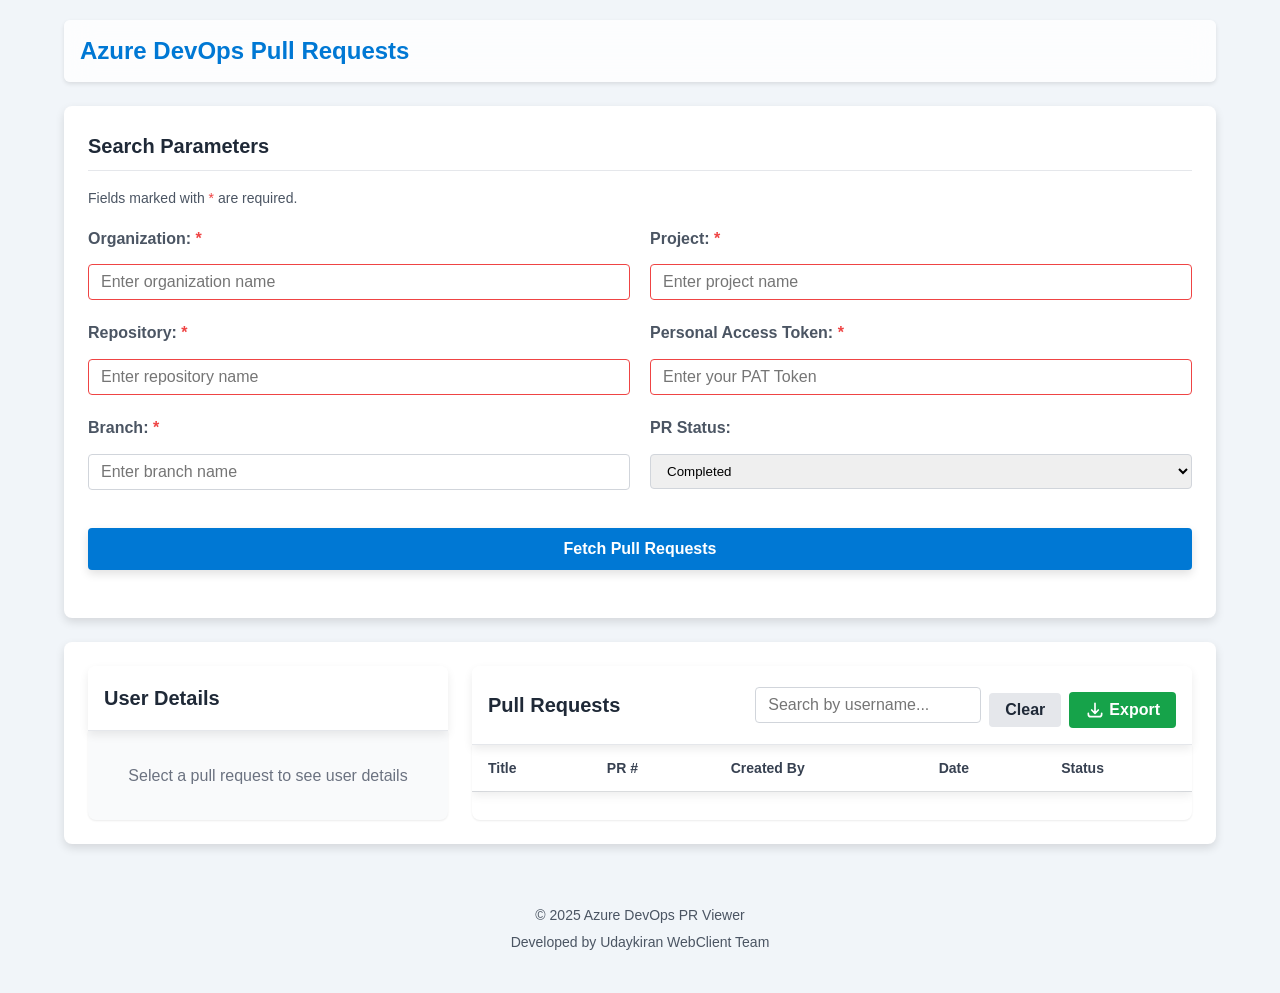
==== Azure Automation Tool/index.html @ d21c28d7 "Security and usability updates" ====
<!doctype html>
<html lang="en">
  <head>
    <meta charset="UTF-8" />
    <meta name="viewport" content="width=device-width, initial-scale=1.0" />
    <title>Azure DevOps Pull Requests</title>
    <link rel="stylesheet" href="styles.css" />
    <style>
      .glass-effect {
        backdrop-filter: blur(14px);
        background: rgba(255, 255, 255, 0.8);
      }

      .panel-height {
        height: calc(100vh - 200px);
        min-height: 400px;
      }

      .header-blur {
        backdrop-filter: blur(14px);
        background: rgba(255, 255, 255, 0.9);
        box-shadow: 0 4px 10px rgba(0, 0, 0, 0.08);
      }
    </style>
  </head>
  <body class="bg-slate-100 p-5 font-sans text-gray-800">
    <!-- Main container -->
    <div class="max-w-6xl mx-auto">
      <!-- Sticky header -->
      <header class="sticky top-0 z-50 glass-effect rounded-md px-4 py-3 mb-6 shadow-md transition-all">
        <h1 class="text-2xl font-bold text-azure-blue">Azure DevOps Pull Requests</h1>
      </header>

      <!-- Form section - First div for user inputs -->
      <div id="form-section" class="bg-white rounded-lg shadow-md p-6 mb-6">
        <h2 class="text-xl font-bold text-gray-800 mb-4 border-b border-gray-200 pb-2">Search Parameters</h2>
        <p class="text-sm text-gray-600 mb-4">Fields marked with <span class="text-red-500">*</span> are required.</p>

        <div id="input-section" class="grid grid-cols-1 md:grid-cols-2 gap-5 mb-6">
          <div class="space-y-2">
            <label for="organization" class="block font-semibold text-gray-600"
              >Organization: <span class="text-red-500">*</span></label
            >
            <input
              type="text"
              id="organization"
              placeholder="Enter organization name"
              class="w-full px-3 py-2 border border-gray-300 rounded focus:outline-none focus:ring-2 focus:ring-azure-blue"
            />
          </div>
          <div class="space-y-2">
            <label for="project" class="block font-semibold text-gray-600"
              >Project: <span class="text-red-500">*</span></label
            >
            <input
              type="text"
              id="project"
              placeholder="Enter project name"
              class="w-full px-3 py-2 border border-gray-300 rounded focus:outline-none focus:ring-2 focus:ring-azure-blue"
            />
          </div>
          <div class="space-y-2">
            <label for="repository" class="block font-semibold text-gray-600"
              >Repository: <span class="text-red-500">*</span></label
            >
            <input
              type="text"
              id="repository"
              placeholder="Enter repository name"
              class="w-full px-3 py-2 border border-gray-300 rounded focus:outline-none focus:ring-2 focus:ring-azure-blue"
            />
          </div>
          <div class="space-y-2">
            <label for="pat" class="block font-semibold text-gray-600"
              >Personal Access Token: <span class="text-red-500">*</span></label
            >
            <input
              type="password"
              id="pat"
              placeholder="Enter your PAT Token"
              class="w-full px-3 py-2 border border-gray-300 rounded focus:outline-none focus:ring-2 focus:ring-azure-blue"
            />
          </div>
          <div class="space-y-2">
            <label for="branch" class="block font-semibold text-gray-600"
              >Branch: <span class="text-red-500">*</span></label
            >
            <input
              type="text"
              id="branch"
              placeholder="Enter branch name"
              class="w-full px-3 py-2 border border-gray-300 rounded focus:outline-none focus:ring-2 focus:ring-azure-blue"
            />
          </div>
          <div class="space-y-2">
            <label for="status" class="block font-semibold text-gray-600">PR Status:</label>
            <select
              id="status"
              class="w-full px-3 py-2 border border-gray-300 rounded focus:outline-none focus:ring-2 focus:ring-azure-blue"
            >
              <option value="all">All</option>
              <option value="active">Active</option>
              <option value="completed" selected>Completed</option>
              <option value="abandoned">Abandoned</option>
            </select>
          </div>
          <div class="col-span-1 md:col-span-2 mt-2">
            <button
              id="fetchButton"
              class="bg-azure-blue hover:bg-azure-blue-dark text-white font-bold py-3 px-5 rounded transition-colors duration-300 w-full shadow-md"
            >
              Fetch Pull Requests
            </button>
          </div>
        </div>

        <div class="flex justify-center my-6" id="loadingSpinner" style="display: none">
          <div class="w-10 h-10 border-4 border-gray-300 border-t-azure-blue rounded-full animate-spin"></div>
        </div>

        <div
          id="errorMessage"
          class="bg-red-50 text-red-700 p-4 rounded border border-red-300 mb-6"
          style="display: none"
        ></div>
      </div>

      <!-- Results section - Second div for results (will become sticky) -->
      <div id="results-section" class="transition-all duration-300">
        <!-- Results container with flex layout -->
        <div id="results-container" class="bg-white rounded-lg shadow-md p-6 flex flex-col md:flex-row gap-6">
          <!-- Left side - User Details Panel -->
          <div id="sticky-user-panel" class="w-full md:w-1/3 flex flex-col">
            <div
              id="user-details-header"
              class="header-blur p-4 rounded-t-lg border-b border-gray-200 sticky top-20 z-30"
            >
              <h2 class="text-xl font-bold text-gray-800">User Details</h2>
            </div>
            <div class="bg-gray-50 rounded-b-lg shadow-sm flex-grow overflow-hidden flex flex-col">
              <div id="userDetailsPanel" class="space-y-4 overflow-y-auto p-4 flex-grow">
                <!-- User details will be populated here -->
                <p class="text-gray-500 text-center py-4">Select a pull request to see user details</p>
              </div>
            </div>
          </div>

          <!-- Right side - Pull Requests Table -->
          <div id="sticky-table-panel" class="w-full md:w-2/3 flex flex-col">
            <div id="pr-table-header" class="header-blur rounded-t-lg p-4 border-b border-gray-200 sticky top-20 z-30">
              <div class="flex flex-col md:flex-row md:justify-between md:items-center gap-3">
                <div class="flex justify-between items-center">
                  <h2 class="text-xl font-bold text-gray-800">Pull Requests</h2>
                  <button
                    id="exportButton"
                    class="md:hidden flex items-center gap-1 bg-green-600 hover:bg-green-700 text-white px-3 py-1.5 rounded text-sm transition-colors duration-200"
                  >
                    <svg
                      xmlns="http://www.w3.org/2000/svg"
                      class="h-4 w-4"
                      fill="none"
                      viewBox="0 0 24 24"
                      stroke="currentColor"
                    >
                      <path
                        stroke-linecap="round"
                        stroke-linejoin="round"
                        stroke-width="2"
                        d="M4 16v1a3 3 0 003 3h10a3 3 0 003-3v-1m-4-4l-4 4m0 0l-4-4m4 4V4"
                      />
                    </svg>
                    Export
                  </button>
                </div>
                <div class="flex justify-between items-center gap-2">
                  <input
                    type="text"
                    id="userSearchBox"
                    placeholder="Search by username..."
                    class="px-3 py-2 border border-gray-300 rounded focus:outline-none focus:ring-2 focus:ring-azure-blue"
                  />
                  <button
                    id="clearSearchBtn"
                    class="bg-gray-200 hover:bg-gray-300 text-gray-800 px-4 py-2 rounded transition-colors duration-200"
                  >
                    Clear
                  </button>
                  <button
                    id="exportButtonDesktop"
                    class="hidden md:flex items-center gap-1 bg-green-600 hover:bg-green-700 text-white px-4 py-2 rounded transition-colors duration-200"
                  >
                    <svg
                      xmlns="http://www.w3.org/2000/svg"
                      class="h-5 w-5"
                      fill="none"
                      viewBox="0 0 24 24"
                      stroke="currentColor"
                    >
                      <path
                        stroke-linecap="round"
                        stroke-linejoin="round"
                        stroke-width="2"
                        d="M4 16v1a3 3 0 003 3h10a3 3 0 003-3v-1m-4-4l-4 4m0 0l-4-4m4 4V4"
                      />
                    </svg>
                    Export
                  </button>
                </div>
              </div>
            </div>

            <!-- Table Content with scrollbar -->
            <div class="bg-white rounded-b-lg shadow-sm flex-grow overflow-hidden">
              <div class="overflow-x-auto h-full">
                <div class="overflow-y-auto h-full" style="max-height: calc(100vh - 220px)">
                  <table class="min-w-full bg-white border-collapse">
                    <thead class="header-blur sticky top-0 z-20">
                      <tr>
                        <th class="px-4 py-3 border-b text-left text-sm font-semibold text-gray-700">Title</th>
                        <th class="px-4 py-3 border-b text-left text-sm font-semibold text-gray-700">PR #</th>
                        <th class="px-4 py-3 border-b text-left text-sm font-semibold text-gray-700">Created By</th>
                        <th class="px-4 py-3 border-b text-left text-sm font-semibold text-gray-700">Date</th>
                        <th class="px-4 py-3 border-b text-left text-sm font-semibold text-gray-700">Status</th>
                      </tr>
                    </thead>
                    <tbody id="pullRequests">
                      <!-- Pull requests will be displayed here -->
                    </tbody>
                  </table>
                </div>
              </div>
            </div>
          </div>
        </div>
      </div>
    </div>

    <footer class="text-center mt-10 text-sm text-gray-600">
      <p>&copy; 2025 Azure DevOps PR Viewer</p>
      <p class="mt-1">Developed by Udaykiran WebClient Team</p>
    </footer>

    <script src="script.js"></script>
  </body>
</html>
---- Azure Automation Tool/styles.css ----
* {
  box-sizing: border-box;
  margin: 0;
  padding: 0;
}

body {
  font-family: Arial, sans-serif;
  line-height: 1.6;
  color: #333;
  background-color: #f5f7fa;
  padding: 20px;
}

.container {
  max-width: 1000px;
  margin: 0 auto;
  background-color: white;
  border-radius: 8px;
  box-shadow: 0 2px 10px rgba(0, 0, 0, 0.1);
  padding: 20px;
}

header {
  position: sticky;
  top: 0;
  z-index: 1000;
  background: rgba(255, 255, 255, 0.7); /* Glass morphism effect */
  backdrop-filter: blur(10px); /* Blur effect */
  box-shadow: 0 2px 4px rgba(0, 0, 0, 0.1);
  transition:
    background 0.3s ease,
    box-shadow 0.3s ease;
}

header.scrolled {
  background: rgba(255, 255, 255, 0.9);
  box-shadow: 0 4px 6px rgba(0, 0, 0, 0.15);
}

header h1 {
  color: #0078d4;
}

.form-container {
  display: grid;
  grid-template-columns: repeat(auto-fit, minmax(250px, 1fr));
  gap: 15px;
  margin-bottom: 25px;
}

.form-group {
  margin-bottom: 15px;
}

label {
  display: block;
  margin-bottom: 5px;
  font-weight: bold;
  color: #555;
}

input {
  width: 100%;
  padding: 10px;
  border: 1px solid #ddd;
  border-radius: 4px;
  font-size: 16px;
}

button {
  background-color: #0078d4;
  color: white;
  border: none;
  padding: 12px 20px;
  border-radius: 4px;
  cursor: pointer;
  font-size: 16px;
  font-weight: bold;
  transition: background-color 0.3s;
  margin-top: 10px;
  grid-column: 1 / -1;
}

button:hover {
  background-color: #005a9e;
}

.loading-spinner {
  display: none;
  justify-content: center;
  margin: 20px 0;
}

.spinner {
  border: 4px solid rgba(0, 0, 0, 0.1);
  border-left-color: #0078d4;
  border-radius: 50%;
  width: 40px;
  height: 40px;
  animation: spin 1s linear infinite;
}

@keyframes spin {
  0% {
    transform: rotate(0deg);
  }
  100% {
    transform: rotate(360deg);
  }
}

.results-container {
  margin-top: 30px;
}

.results-container h2 {
  color: #333;
  margin-bottom: 15px;
  padding-bottom: 10px;
  border-bottom: 1px solid #eaeaea;
}

.pr-list {
  display: grid;
  gap: 20px;
}

.pr-card {
  border: 1px solid #eaeaea;
  border-radius: 8px;
  padding: 20px;
  background-color: #fff;
  box-shadow: 0 2px 5px rgba(0, 0, 0, 0.05);
  transition:
    transform 0.2s,
    box-shadow 0.2s;
  position: relative;
}

.pr-card:hover {
  transform: translateY(-3px);
  box-shadow: 0 4px 10px rgba(0, 0, 0, 0.1);
}

.pr-title {
  font-size: 18px;
  margin-bottom: 10px;
  color: #0078d4;
}

.pr-title a {
  text-decoration: none;
  color: inherit;
}

.pr-title a:hover {
  text-decoration: underline;
}

.pr-info {
  display: flex;
  flex-wrap: wrap;
  gap: 15px;
  margin-bottom: 15px;
  font-size: 14px;
}

.pr-info span {
  display: inline-flex;
  align-items: center;
  color: #666;
}

.pr-description {
  margin-bottom: 15px;
  color: #555;
}

.pr-status {
  display: inline-block;
  padding: 5px 10px;
  border-radius: 15px;
  font-weight: bold;
  font-size: 12px;
  text-transform: uppercase;
}

.status-active {
  background-color: #e6f7ff;
  color: #0070e0;
}

.status-completed {
  background-color: #e6ffed;
  color: #28a745;
}

.status-abandoned {
  background-color: #fff1f0;
  color: #dc3545;
}

.error-message {
  display: none;
  color: #dc3545;
  background-color: #fff1f0;
  padding: 15px;
  border-radius: 5px;
  margin-bottom: 20px;
  border: 1px solid #ffa39e;
}

footer {
  text-align: center;
  margin-top: 50px;
  padding: 20px;
  color: #666;
  font-size: 14px;
}

/* Local utility classes replacing removed Tailwind runtime */
:root {
  --azure-blue: #0078d4;
  --azure-blue-dark: #005a9e;
}

.font-sans {
  font-family: "Segoe UI", Tahoma, Geneva, Verdana, sans-serif;
}
.font-bold {
  font-weight: 700;
}
.font-semibold {
  font-weight: 600;
}
.text-xs {
  font-size: 0.75rem;
}
.text-sm {
  font-size: 0.875rem;
}
.text-lg {
  font-size: 1.125rem;
}
.text-xl {
  font-size: 1.25rem;
}
.text-2xl {
  font-size: 1.5rem;
}
.text-left {
  text-align: left;
}
.text-center {
  text-align: center;
}
.text-white {
  color: #fff;
}
.text-gray-500 {
  color: #6b7280;
}
.text-gray-600 {
  color: #4b5563;
}
.text-gray-700 {
  color: #374151;
}
.text-gray-800 {
  color: #1f2937;
}
.text-red-500 {
  color: #ef4444;
}
.text-red-700 {
  color: #b91c1c;
}
.text-green-700 {
  color: #15803d;
}
.text-blue-800 {
  color: #1e40af;
}
.text-green-800 {
  color: #166534;
}
.text-purple-800 {
  color: #6b21a8;
}
.text-azure-blue {
  color: var(--azure-blue);
}

.bg-white {
  background-color: #fff;
}
.bg-gray-50 {
  background-color: #f9fafb;
}
.bg-gray-100 {
  background-color: #f3f4f6;
}
.bg-gray-200 {
  background-color: #e5e7eb;
}
.bg-slate-100 {
  background-color: #f1f5f9;
}
.bg-blue-100 {
  background-color: #dbeafe;
}
.bg-green-100 {
  background-color: #dcfce7;
}
.bg-purple-100 {
  background-color: #f3e8ff;
}
.bg-red-50 {
  background-color: #fef2f2;
}
.bg-red-100 {
  background-color: #fee2e2;
}
.bg-green-600 {
  background-color: #16a34a;
}
.bg-azure-blue {
  background-color: var(--azure-blue);
}
.bg-azure-blue\/10 {
  background-color: rgba(0, 120, 212, 0.1);
}
.bg-opacity-95 {
  background-color: rgba(255, 255, 255, 0.95);
}

.border {
  border: 1px solid #d1d5db;
}
.border-2 {
  border-width: 2px;
  border-style: solid;
}
.border-4 {
  border-width: 4px;
  border-style: solid;
}
.border-b {
  border-bottom: 1px solid #d1d5db;
}
.border-l-4 {
  border-left: 4px solid;
}
.border-gray-200 {
  border-color: #e5e7eb;
}
.border-gray-300 {
  border-color: #d1d5db;
}
.border-red-300 {
  border-color: #fca5a5;
}
.border-red-500 {
  border-color: #ef4444;
}
.border-green-500 {
  border-color: #22c55e;
}
.border-t-azure-blue {
  border-top-color: var(--azure-blue);
}

.rounded {
  border-radius: 0.25rem;
}
.rounded-md {
  border-radius: 0.375rem;
}
.rounded-lg {
  border-radius: 0.5rem;
}
.rounded-full {
  border-radius: 9999px;
}
.rounded-t-lg {
  border-top-left-radius: 0.5rem;
  border-top-right-radius: 0.5rem;
}
.rounded-b-lg {
  border-bottom-left-radius: 0.5rem;
  border-bottom-right-radius: 0.5rem;
}

.p-3 {
  padding: 0.75rem;
}
.p-4 {
  padding: 1rem;
}
.p-5 {
  padding: 1.25rem;
}
.p-6 {
  padding: 1.5rem;
}
.px-2 {
  padding-left: 0.5rem;
  padding-right: 0.5rem;
}
.px-2\.5 {
  padding-left: 0.625rem;
  padding-right: 0.625rem;
}
.px-3 {
  padding-left: 0.75rem;
  padding-right: 0.75rem;
}
.px-4 {
  padding-left: 1rem;
  padding-right: 1rem;
}
.px-5 {
  padding-left: 1.25rem;
  padding-right: 1.25rem;
}
.py-0\.5 {
  padding-top: 0.125rem;
  padding-bottom: 0.125rem;
}
.py-1\.5 {
  padding-top: 0.375rem;
  padding-bottom: 0.375rem;
}
.py-2 {
  padding-top: 0.5rem;
  padding-bottom: 0.5rem;
}
.py-3 {
  padding-top: 0.75rem;
  padding-bottom: 0.75rem;
}
.py-4 {
  padding-top: 1rem;
  padding-bottom: 1rem;
}
.pb-2 {
  padding-bottom: 0.5rem;
}

.m-0 {
  margin: 0;
}
.mb-2 {
  margin-bottom: 0.5rem;
}
.mb-3 {
  margin-bottom: 0.75rem;
}
.mb-4 {
  margin-bottom: 1rem;
}
.mb-6 {
  margin-bottom: 1.5rem;
}
.ml-2 {
  margin-left: 0.5rem;
}
.ml-3 {
  margin-left: 0.75rem;
}
.mr-2 {
  margin-right: 0.5rem;
}
.mt-1 {
  margin-top: 0.25rem;
}
.mt-2 {
  margin-top: 0.5rem;
}
.mt-10 {
  margin-top: 2.5rem;
}
.mx-auto {
  margin-left: auto;
  margin-right: auto;
}
.my-6 {
  margin-top: 1.5rem;
  margin-bottom: 1.5rem;
}
.gap-1 {
  gap: 0.25rem;
}
.gap-2 {
  gap: 0.5rem;
}
.gap-3 {
  gap: 0.75rem;
}
.gap-5 {
  gap: 1.25rem;
}
.gap-6 {
  gap: 1.5rem;
}
.space-y-2 > * + * {
  margin-top: 0.5rem;
}
.space-y-4 > * + * {
  margin-top: 1rem;
}

.block {
  display: block;
}
.hidden {
  display: none;
}
.flex {
  display: flex;
}
.inline-flex {
  display: inline-flex;
}
.grid {
  display: grid;
}
.items-center {
  align-items: center;
}
.items-start {
  align-items: flex-start;
}
.justify-between {
  justify-content: space-between;
}
.justify-center {
  justify-content: center;
}
.flex-col {
  flex-direction: column;
}
.flex-grow {
  flex-grow: 1;
}
.flex-shrink-0 {
  flex-shrink: 0;
}
.grid-cols-1 {
  grid-template-columns: repeat(1, minmax(0, 1fr));
}
.col-span-1 {
  grid-column: span 1 / span 1;
}

.w-full {
  width: 100%;
}
.w-4 {
  width: 1rem;
}
.w-5 {
  width: 1.25rem;
}
.w-6 {
  width: 1.5rem;
}
.w-10 {
  width: 2.5rem;
}
.h-4 {
  height: 1rem;
}
.h-5 {
  height: 1.25rem;
}
.h-6 {
  height: 1.5rem;
}
.h-10 {
  height: 2.5rem;
}
.h-full {
  height: 100%;
}
.max-w-6xl {
  max-width: 72rem;
}
.min-w-full {
  min-width: 100%;
}

.overflow-hidden {
  overflow: hidden;
}
.overflow-x-auto {
  overflow-x: auto;
}
.overflow-y-auto {
  overflow-y: auto;
}
.cursor-not-allowed {
  cursor: not-allowed;
}
.cursor-pointer {
  cursor: pointer;
}
.table-collapse {
  border-collapse: collapse;
}
.border-collapse {
  border-collapse: collapse;
}

.sticky {
  position: sticky;
}
.fixed {
  position: fixed;
}
.top-0 {
  top: 0;
}
.top-20 {
  top: 5rem;
}
.bottom-4 {
  bottom: 1rem;
}
.right-4 {
  right: 1rem;
}
.z-20 {
  z-index: 20;
}
.z-30 {
  z-index: 30;
}
.z-50 {
  z-index: 50;
}

.shadow-sm {
  box-shadow: 0 1px 2px rgba(0, 0, 0, 0.08);
}
.shadow-md {
  box-shadow: 0 4px 10px rgba(0, 0, 0, 0.12);
}
.backdrop-blur-sm {
  backdrop-filter: blur(4px);
}

.hover\:underline:hover {
  text-decoration: underline;
}
.hover\:bg-azure-blue-dark:hover {
  background-color: var(--azure-blue-dark);
}
.hover\:bg-green-700:hover {
  background-color: #15803d;
}
.hover\:bg-gray-300:hover {
  background-color: #d1d5db;
}
.hover\:bg-gray-50:hover {
  background-color: #f9fafb;
}

.transition-all {
  transition: all 0.2s ease;
}
.transition-colors {
  transition:
    color 0.2s ease,
    background-color 0.2s ease,
    border-color 0.2s ease;
}
.duration-200 {
  transition-duration: 0.2s;
}
.duration-300 {
  transition-duration: 0.3s;
}

.focus\:outline-none:focus {
  outline: none;
}
.focus\:ring-2:focus {
  box-shadow: 0 0 0 2px rgba(0, 120, 212, 0.2);
}
.focus\:ring-azure-blue:focus {
  box-shadow: 0 0 0 2px rgba(0, 120, 212, 0.35);
}

.animate-spin {
  animation: spin 1s linear infinite;
}

@media (min-width: 768px) {
  .md\:grid-cols-2 {
    grid-template-columns: repeat(2, minmax(0, 1fr));
  }
  .md\:col-span-2 {
    grid-column: span 2 / span 2;
  }
  .md\:flex-row {
    flex-direction: row;
  }
  .md\:w-1\/3 {
    width: 33.333333%;
  }
  .md\:w-2\/3 {
    width: 66.666667%;
  }
  .md\:justify-between {
    justify-content: space-between;
  }
  .md\:items-center {
    align-items: center;
  }
  .md\:hidden {
    display: none;
  }
  .md\:flex {
    display: flex;
  }
}
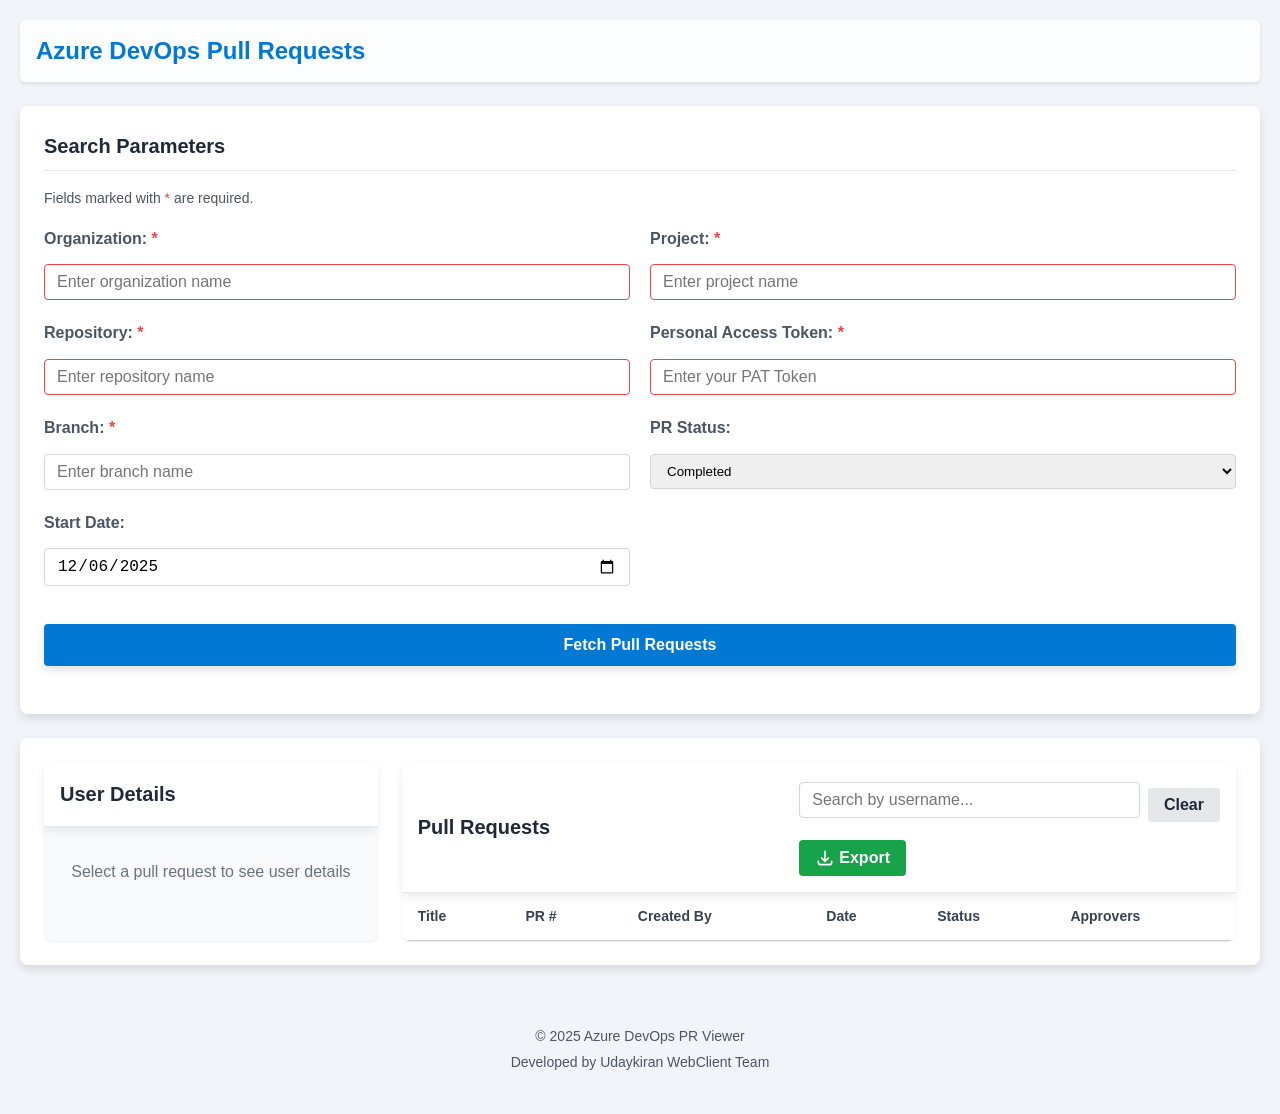
==== commit 0252c78b: "Style and data selection" ====
--- a/Azure Automation Tool/index.html
+++ b/Azure Automation Tool/index.html
@@ -103,6 +103,14 @@
               <option value="completed" selected>Completed</option>
               <option value="abandoned">Abandoned</option>
             </select>
+          </div>
+          <div class="space-y-2">
+            <label for="startDate" class="block font-semibold text-gray-600">Start Date:</label>
+            <input
+              type="date"
+              id="startDate"
+              class="w-full px-3 py-2 border border-gray-300 rounded focus:outline-none focus:ring-2 focus:ring-azure-blue"
+            />
           </div>
           <div class="col-span-1 md:col-span-2 mt-2">
             <button
@@ -221,6 +229,7 @@
                         <th class="px-4 py-3 border-b text-left text-sm font-semibold text-gray-700">Created By</th>
                         <th class="px-4 py-3 border-b text-left text-sm font-semibold text-gray-700">Date</th>
                         <th class="px-4 py-3 border-b text-left text-sm font-semibold text-gray-700">Status</th>
+                        <th class="px-4 py-3 border-b text-left text-sm font-semibold text-gray-700">Approvers</th>
                       </tr>
                     </thead>
                     <tbody id="pullRequests">
--- a/Azure Automation Tool/styles.css
+++ b/Azure Automation Tool/styles.css
@@ -585,7 +585,7 @@
   height: 100%;
 }
 .max-w-6xl {
-  max-width: 72rem;
+  max-width: 90rem;
 }
 .min-w-full {
   min-width: 100%;
@@ -726,3 +726,42 @@
     display: flex;
   }
 }
+
+/* Responsive behavior for bottom results pane */
+#results-container {
+  display: flex;
+  flex-direction: column;
+}
+
+#sticky-user-panel,
+#sticky-table-panel {
+  width: 100% !important;
+  max-width: 100% !important;
+  min-width: 0;
+}
+
+#pr-table-header .flex.justify-between.items-center.gap-2 {
+  flex-wrap: wrap;
+  justify-content: flex-start;
+}
+
+#userSearchBox {
+  flex: 1 1 240px;
+  min-width: 180px;
+}
+
+@media (min-width: 1200px) {
+  #results-container {
+    flex-direction: row;
+  }
+
+  #sticky-user-panel {
+    flex: 0 0 28%;
+    max-width: 28% !important;
+  }
+
+  #sticky-table-panel {
+    flex: 1 1 72%;
+    max-width: 72% !important;
+  }
+}
